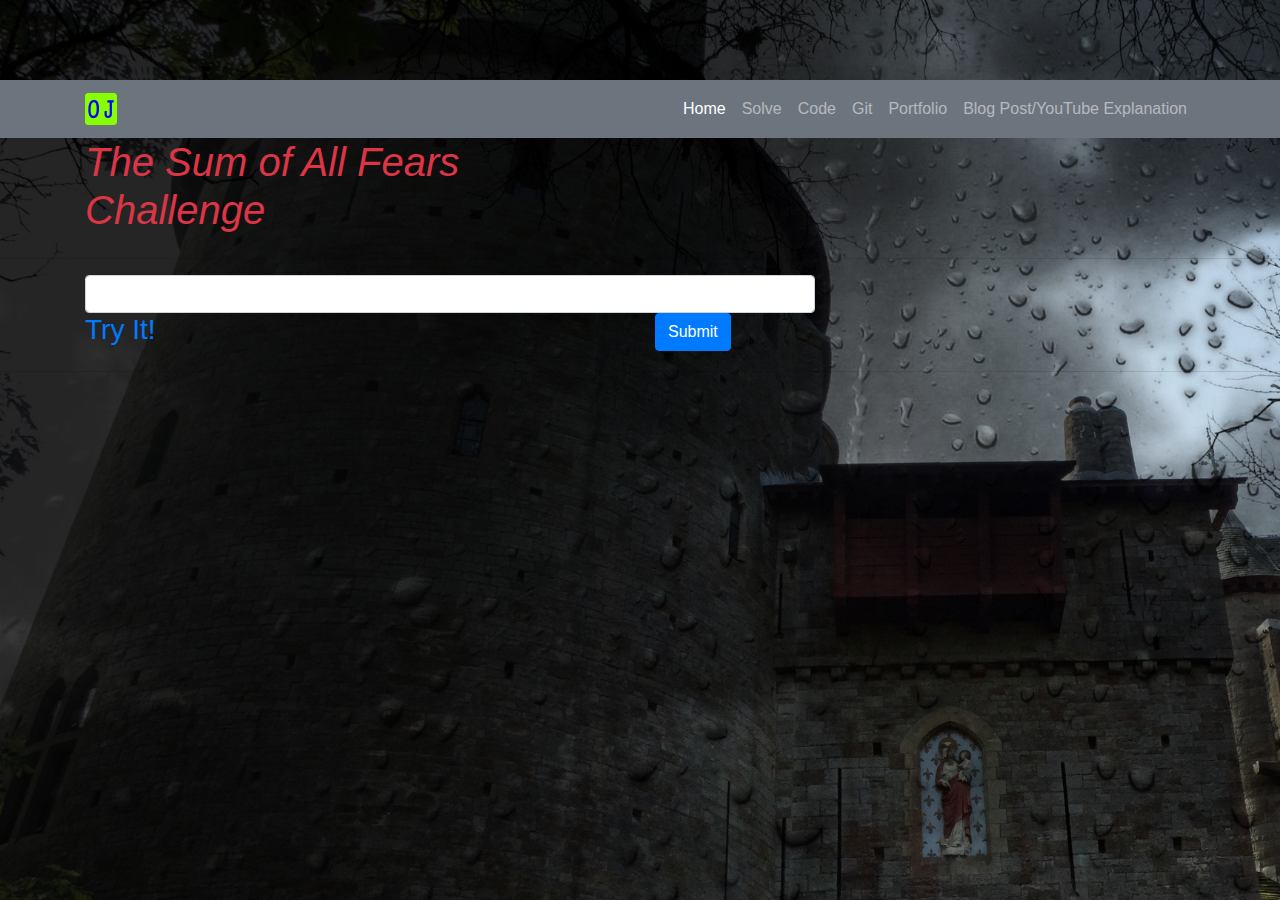
==== Index.html @ c48e1acc "Initial commit" ====
﻿<!DOCTYPE html>
<html lang="en">
<head>
    <meta charset="utf-8">
    <meta name="viewport" content="width=device-width, initial-scale=1, shrink-to-fit=no">
    <meta name="String Manipulation with JS" content="">
    <meta name="author" content="O J Olmo">
    <meta name="generator" content="Jekyll v4.1.1">
    <title>Palindrome Challenge</title>


    <!-- Bootstrap core CSS -->
    <link href="Content/bootstrap-grid.css" rel="stylesheet" />
    <link href="Content/bootstrap-grid.min.css" rel="stylesheet" />
    <link href="Content/bootstrap-reboot.min.css" rel="stylesheet" />
    <link href="Content/bootstrap.min.css" rel="stylesheet" />
    <link href="Content/starter-template.css" rel="stylesheet" />

    <!-- Custom styles for this template -->
    <link href="starter-template.css" rel="stylesheet">

</head>

<body>

    <!-- Navigation -->
    <nav class="navbar navbar-expand-lg navbar-dark bg-secondary static-top">
        <div class="container">
            <a><img class="navbar-brand" src="Images/favicon-32x32.png" /></a>
            <button class="navbar-toggler" type="button" data-toggle="collapse" data-target="#navbarResponsive" aria-controls="navbarResponsive" aria-expanded="false" aria-label="Toggle navigation">
                <span class="navbar-toggler-icon"></span>
            </button>
            <div class="collapse navbar-collapse" id="navbarResponsive">
                <ul class="navbar-nav ml-auto">
                    <li class="nav-item active">
                        <a class="nav-link" href="/Index.html" />

                        Home
                        <a href="#" Portfolio />
                    </li>
                    <li class="nav-item">
                        <a class="nav-link" href="#">Solve</a>
                    </li>
                    <li class="nav-item">
                        <a class="nav-link" href="#">Code</a>
                    </li>
                    <li class="nav-item">
                        <a class="nav-link" href="#">Git</a>
                    </li>
                    <li class="nav-item">
                        <a class="nav-link" href="#">Portfolio</a>
                    </li>
                    <li class="nav-item">
                        <a class="nav-link" href="#">Blog Post/YouTube Explanation</a>
                    </li>
                </ul>
            </div>
        </div>
    </nav>

    <section>
        <div class="container">
            <div class="row">
                <div class="col align-content-center text-danger"><em><h1>The Sum of All Fears Challenge</h1></em></div>
                <div class="col align-items-md-center"></div>
                <p class="text-dark"></p>
                <p class="text-dark"></p>
            </div>
        </div>
    </section>
    <hr />
    <section>
        <div class="container">
            <div class="row text-left">
                <div class="col-md-8"><input type="text" class="form-control" id="input"></div>
                <div class="col-md-6"><lable for="button" class="text-primary"><h3>Try It!</h3></ label></div>
                <div class="col-md-6"><button onclick="input" class="btn btn-primary" id="submit-btn">Submit</button></div>
                <br />
            </div>
        </div>
    </section>
    <hr />




    <!-- jQuery first, then Popper.js, then Bootstrap JS -->
    <script src="https://code.jquery.com/jquery-3.2.1.slim.min.js" integrity="sha384-KJ3o2DKtIkvYIK3UENzmM7KCkRr/rE9/Qpg6aAZGJwFDMVNA/GpGFF93hXpG5KkN" crossorigin="anonymous"></script>
    <script src="https://cdnjs.cloudflare.com/ajax/libs/popper.js/1.12.9/umd/popper.min.js" integrity="sha384-ApNbgh9B+Y1QKtv3Rn7W3mgPxhU9K/ScQsAP7hUibX39j7fakFPskvXusvfa0b4Q" crossorigin="anonymous"></script>
    <script src="https://maxcdn.bootstrapcdn.com/bootstrap/4.0.0/js/bootstrap.min.js" integrity="sha384-JZR6Spejh4U02d8jOt6vLEHfe/JQGiRRSQQxSfFWpi1MquVdAyjUar5+76PVCmYl" crossorigin="anonymous"></script>


</body>>


</html>
---- Content/starter-template.css ----
﻿body {
    padding-top: 5rem;
    background-image: url('../Images/sumAF-bg.png');
}

.starter-template {
    padding: 3rem 1.5rem;
    text-align: center;
}
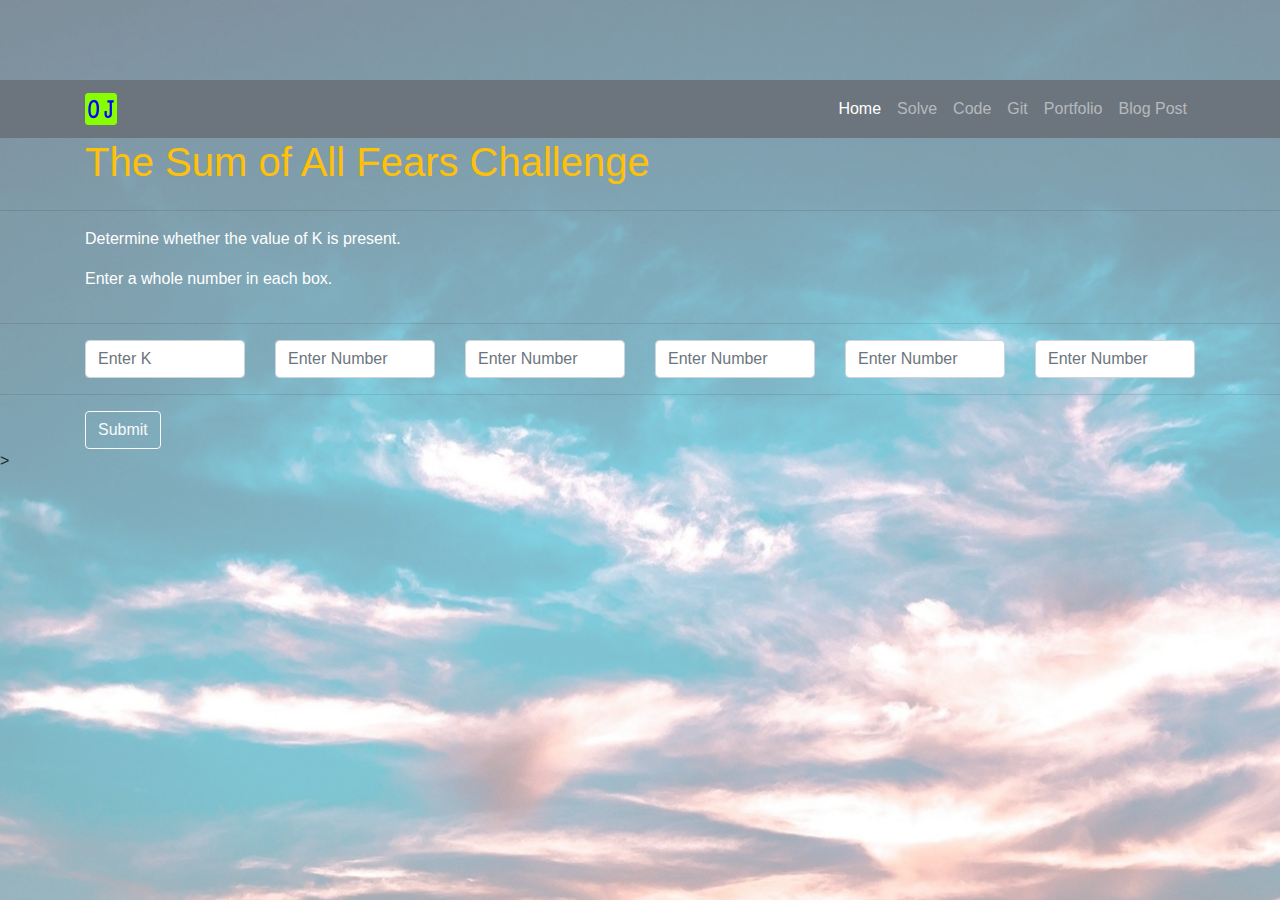
==== commit 7ae20231: "updated background image" ====
--- a/Index.html
+++ b/Index.html
@@ -51,7 +51,7 @@
                         <a class="nav-link" href="#">Portfolio</a>
                     </li>
                     <li class="nav-item">
-                        <a class="nav-link" href="#">Blog Post/YouTube Explanation</a>
+                        <a class="nav-link" href="#">Blog Post</a>
                     </li>
                 </ul>
             </div>
@@ -61,28 +61,74 @@
     <section>
         <div class="container">
             <div class="row">
-                <div class="col align-content-center text-danger"><em><h1>The Sum of All Fears Challenge</h1></em></div>
-                <div class="col align-items-md-center"></div>
-                <p class="text-dark"></p>
-                <p class="text-dark"></p>
+                <div class="col align-content-center text-warning"><h1>The Sum of All Fears Challenge</h1></div>
+             </div>
+        </div>
+    </section>
+    <hr />
+    <section>
+        <div class="container">
+            <div class="row">
+                <div class="col-8 align-items-md-center">
+                    <p class="text-white">Determine whether the value of K is present.</p>
+                </div>
+                <div class="col-8 align-items-md-center">
+                    <p class="text-white">Enter a whole number in each box.</p>
+                </div>
             </div>
         </div>
     </section>
     <hr />
     <section>
         <div class="container">
-            <div class="row text-left">
-                <div class="col-md-8"><input type="text" class="form-control" id="input"></div>
-                <div class="col-md-6"><lable for="button" class="text-primary"><h3>Try It!</h3></ label></div>
-                <div class="col-md-6"><button onclick="input" class="btn btn-primary" id="submit-btn">Submit</button></div>
-                <br />
+            <div class="row">
+                <div class="col"><input id="KValue" class="form-control" placeholder="Enter K"></div>
+                <div class="col"><input id="Input1" class="form-control" placeholder="Enter Number"></div>
+                <div class="col"><input id="Input2" class="form-control" placeholder="Enter Number"></div>
+                <div class="col"><input id="Input3" class="form-control" placeholder="Enter Number"></div>
+                <div class="col"><input id="Input4" class="form-control" placeholder="Enter Number"></div>
+                <div class="col"><input id="Input5" class="form-control" placeholder="Enter Number"></div>
             </div>
         </div>
     </section>
     <hr />
+    <section>
+        <div class="container">
+            <div class="row">
+                <div class="col"><button class="btn btn-outline-light" id="submit-btn">Submit</button></div>
+            </div>
+        </div>
+    </section>
 
 
+    <script>
+        document.getElementById("submit-btn").addEventListener("click", DoSearchK());
 
+            let K = parseInt(document.getElementById("KValue").value);
+            let Input1 = parseInt(document.getElementById("Input1").value);
+            let Input2 = parseInt(document.getElementById("Input2").value);
+            let Input3 = parseInt(document.getElementById("Input3").value);
+            let Input4 = parseInt(document.getElementById("Input4").value);
+            let Input5 = parseInt(document.getElementById("Input5").value);
+
+        function DoSearchK() {
+
+
+            document.getElementById("txtInputIn").addEventListener("keydown", function (e) {
+
+                var charater = (e.which) ? e.which : e.keyCode;
+                console.log(charater)
+
+                if (charater >= 97 && charater <= 122 ||
+                    charater >= 65 && charater <= 90 || charater == 8) {
+                    return true;
+                }
+                else {
+                    e.preventDefault();
+                    return false;
+                }
+
+    </script>
 
     <!-- jQuery first, then Popper.js, then Bootstrap JS -->
     <script src="https://code.jquery.com/jquery-3.2.1.slim.min.js" integrity="sha384-KJ3o2DKtIkvYIK3UENzmM7KCkRr/rE9/Qpg6aAZGJwFDMVNA/GpGFF93hXpG5KkN" crossorigin="anonymous"></script>
--- a/Content/starter-template.css
+++ b/Content/starter-template.css
@@ -1,6 +1,6 @@
 ﻿body {
     padding-top: 5rem;
-    background-image: url('../Images/sumAF-bg.png');
+    background-image: url('../Images/Sum Challenge-bg2.png');
 }
 
 .starter-template {
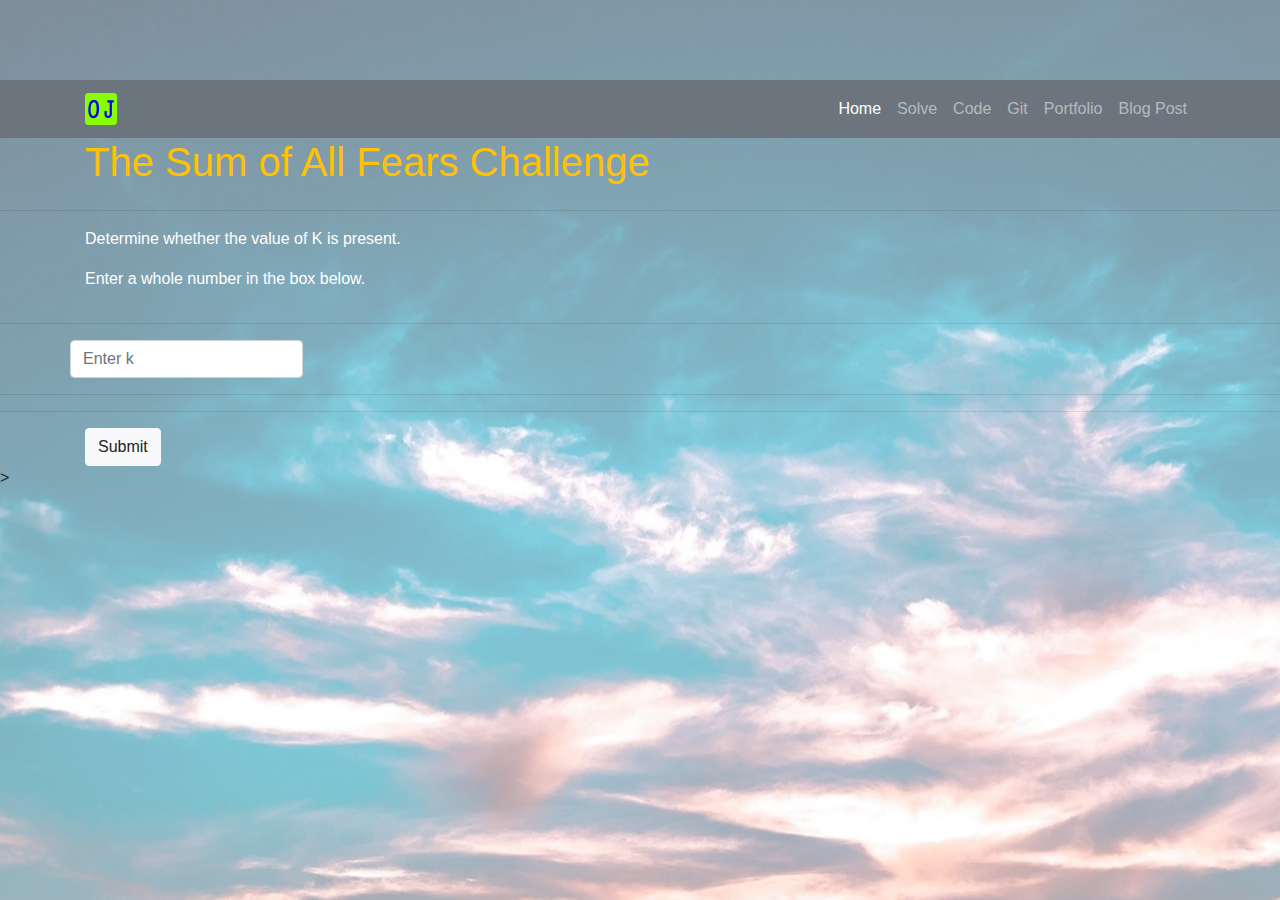
==== commit a13f82fc: "Content updates" ====
--- a/Index.html
+++ b/Index.html
@@ -3,10 +3,10 @@
 <head>
     <meta charset="utf-8">
     <meta name="viewport" content="width=device-width, initial-scale=1, shrink-to-fit=no">
-    <meta name="String Manipulation with JS" content="">
+    <meta name="Challenge" content="">
     <meta name="author" content="O J Olmo">
     <meta name="generator" content="Jekyll v4.1.1">
-    <title>Palindrome Challenge</title>
+    <title>Sume of All Fears Challenge</title>
 
 
     <!-- Bootstrap core CSS -->
@@ -17,7 +17,6 @@
     <link href="Content/starter-template.css" rel="stylesheet" />
 
     <!-- Custom styles for this template -->
-    <link href="starter-template.css" rel="stylesheet">
 
 </head>
 
@@ -39,16 +38,16 @@
                         <a href="#" Portfolio />
                     </li>
                     <li class="nav-item">
-                        <a class="nav-link" href="#">Solve</a>
+                        <a class="nav-link" href="Solve.html">Solve</a>
                     </li>
                     <li class="nav-item">
-                        <a class="nav-link" href="#">Code</a>
+                        <a class="nav-link" href="Code.txt">Code</a>
                     </li>
                     <li class="nav-item">
                         <a class="nav-link" href="#">Git</a>
                     </li>
                     <li class="nav-item">
-                        <a class="nav-link" href="#">Portfolio</a>
+                        <a class="nav-link" href="//ojolmo-fs-portfolio.netlify.app">Portfolio</a>
                     </li>
                     <li class="nav-item">
                         <a class="nav-link" href="#">Blog Post</a>
@@ -62,7 +61,7 @@
         <div class="container">
             <div class="row">
                 <div class="col align-content-center text-warning"><h1>The Sum of All Fears Challenge</h1></div>
-             </div>
+            </div>
         </div>
     </section>
     <hr />
@@ -73,7 +72,7 @@
                     <p class="text-white">Determine whether the value of K is present.</p>
                 </div>
                 <div class="col-8 align-items-md-center">
-                    <p class="text-white">Enter a whole number in each box.</p>
+                    <p class="text-white">Enter a whole number in the box below.</p>
                 </div>
             </div>
         </div>
@@ -82,58 +81,64 @@
     <section>
         <div class="container">
             <div class="row">
-                <div class="col"><input id="KValue" class="form-control" placeholder="Enter K"></div>
-                <div class="col"><input id="Input1" class="form-control" placeholder="Enter Number"></div>
-                <div class="col"><input id="Input2" class="form-control" placeholder="Enter Number"></div>
-                <div class="col"><input id="Input3" class="form-control" placeholder="Enter Number"></div>
-                <div class="col"><input id="Input4" class="form-control" placeholder="Enter Number"></div>
-                <div class="col"><input id="Input5" class="form-control" placeholder="Enter Number"></div>
+                <div class="col-3-medium"><input id="kValue" class="form-control" placeholder="Enter k"></div>
             </div>
         </div>
     </section>
     <hr />
+    <hr />
     <section>
         <div class="container">
             <div class="row">
-                <div class="col"><button class="btn btn-outline-light" id="submit-btn">Submit</button></div>
+                <div class="col"><button class="btn btn-light" id="submit-btn">Submit</button></div>
+                <div><p id="output"></p></div>
             </div>
         </div>
     </section>
 
+    <!-- jQuery first, then Popper.js, then Bootstrap JS -->
+    <script src="//code.jquery.com/jquery-3.2.1.slim.min.js" integrity="sha384-KJ3o2DKtIkvYIK3UENzmM7KCkRr/rE9/Qpg6aAZGJwFDMVNA/GpGFF93hXpG5KkN" crossorigin="anonymous"></script>
+    <script src="//cdnjs.cloudflare.com/ajax/libs/popper.js/1.12.9/umd/popper.min.js" integrity="sha384-ApNbgh9B+Y1QKtv3Rn7W3mgPxhU9K/ScQsAP7hUibX39j7fakFPskvXusvfa0b4Q" crossorigin="anonymous"></script>
+    <script src="//maxcdn.bootstrapcdn.com/bootstrap/4.0.0/js/bootstrap.min.js" integrity="sha384-JZR6Spejh4U02d8jOt6vLEHfe/JQGiRRSQQxSfFWpi1MquVdAyjUar5+76PVCmYl" crossorigin="anonymous"></script>
 
     <script>
-        document.getElementById("submit-btn").addEventListener("click", DoSearchK());
+        function SOAF() {
 
-            let K = parseInt(document.getElementById("KValue").value);
-            let Input1 = parseInt(document.getElementById("Input1").value);
-            let Input2 = parseInt(document.getElementById("Input2").value);
-            let Input3 = parseInt(document.getElementById("Input3").value);
-            let Input4 = parseInt(document.getElementById("Input4").value);
-            let Input5 = parseInt(document.getElementById("Input5").value);
+            //Step 1: Get user data.
+            let k = parseInt(document.getElementById(kValue).value);
+            let givenArray = [10, 15, 3, 7];
+            let trueOrFalseResult = false; //Boolean value, equates to true or false
 
-        function DoSearchK() {
+            //Step 2: Run Algo
 
+            for (let i = 0; i < array.lenght - 1; i++) {
+                for (let x = (i + 1); x < givenArray.length; x++) {   //Nested loop; since we added 1 to the index, we have to subtract 1 from the length
+                    if (k == givenArray[i + givenArray[x]])    //If k(17) is the same value as index i + index x, output = true
+                        trueOrFalseResult = true;
+                }
 
-            document.getElementById("txtInputIn").addEventListener("keydown", function (e) {
+            }
+        }
+        document.getElementById("output").innerHTML = `${trueOrFalseResult.toString()}`;
 
-                var charater = (e.which) ? e.which : e.keyCode;
-                console.log(charater)
+        document.getElementById("txtInputIn").addEventListener("keydown", function (e) {
 
-                if (charater >= 97 && charater <= 122 ||
-                    charater >= 65 && charater <= 90 || charater == 8) {
-                    return true;
-                }
-                else {
-                    e.preventDefault();
-                    return false;
-                }
+            var character = (e.which) ? e.which : e.keyCode;
+            console.log(character)
+
+            if (character >= 97 && character <= 122 ||
+                character >= 65 && character <= 90 || character == 8) {
+                return true;
+            }
+            else {
+                e.preventDefault();
+                return false;
+            }
+
+        });
 
     </script>
 
-    <!-- jQuery first, then Popper.js, then Bootstrap JS -->
-    <script src="https://code.jquery.com/jquery-3.2.1.slim.min.js" integrity="sha384-KJ3o2DKtIkvYIK3UENzmM7KCkRr/rE9/Qpg6aAZGJwFDMVNA/GpGFF93hXpG5KkN" crossorigin="anonymous"></script>
-    <script src="https://cdnjs.cloudflare.com/ajax/libs/popper.js/1.12.9/umd/popper.min.js" integrity="sha384-ApNbgh9B+Y1QKtv3Rn7W3mgPxhU9K/ScQsAP7hUibX39j7fakFPskvXusvfa0b4Q" crossorigin="anonymous"></script>
-    <script src="https://maxcdn.bootstrapcdn.com/bootstrap/4.0.0/js/bootstrap.min.js" integrity="sha384-JZR6Spejh4U02d8jOt6vLEHfe/JQGiRRSQQxSfFWpi1MquVdAyjUar5+76PVCmYl" crossorigin="anonymous"></script>
 
 
 </body>>
--- a/Content/starter-template.css
+++ b/Content/starter-template.css
@@ -1,6 +1,6 @@
 ﻿body {
     padding-top: 5rem;
-    background-image: url('../Images/Sum Challenge-bg2.png');
+    background-image:url('../Images/Sum Challenge-bg2.png');
 }
 
 .starter-template {
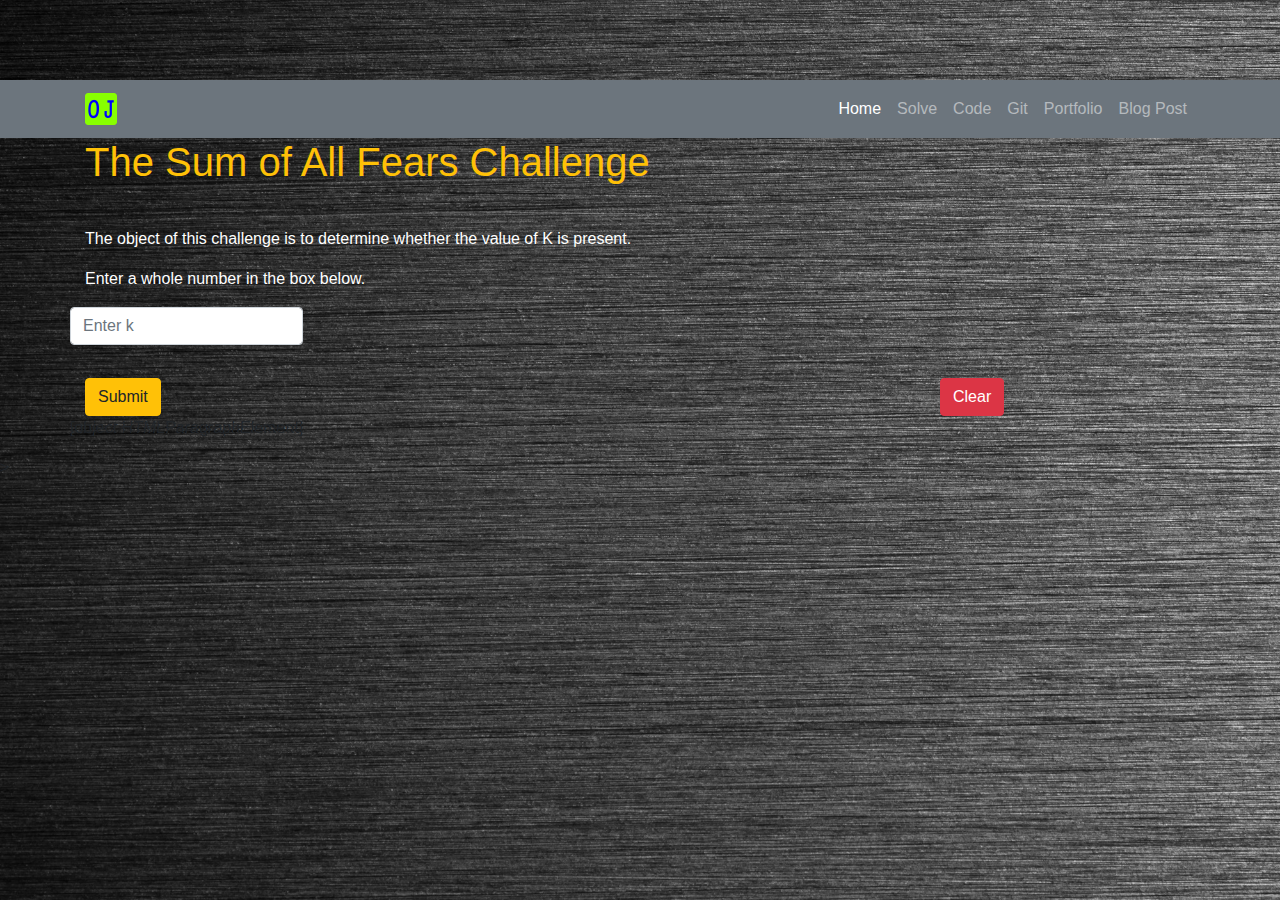
==== commit b2aecc5e: "tweaks" ====
--- a/Index.html
+++ b/Index.html
@@ -6,15 +6,15 @@
     <meta name="Challenge" content="">
     <meta name="author" content="O J Olmo">
     <meta name="generator" content="Jekyll v4.1.1">
-    <title>Sume of All Fears Challenge</title>
+    <title>Sum of All Fears Challenge</title>
 
 
     <!-- Bootstrap core CSS -->
-    <link href="Content/bootstrap-grid.css" rel="stylesheet" />
-    <link href="Content/bootstrap-grid.min.css" rel="stylesheet" />
-    <link href="Content/bootstrap-reboot.min.css" rel="stylesheet" />
-    <link href="Content/bootstrap.min.css" rel="stylesheet" />
-    <link href="Content/starter-template.css" rel="stylesheet" />
+    <link href="/Content/bootstrap-grid.css" rel="stylesheet" />
+    <link href="/Content/bootstrap-grid.min.css" rel="stylesheet" />
+    <link href="/Content/bootstrap-reboot.min.css" rel="stylesheet" />
+    <link href="/Content/bootstrap.min.css" rel="stylesheet" />
+    <link href="/Content/starter-template.css" rel="stylesheet" />
 
     <!-- Custom styles for this template -->
 
@@ -38,7 +38,7 @@
                         <a href="#" Portfolio />
                     </li>
                     <li class="nav-item">
-                        <a class="nav-link" href="Solve.html">Solve</a>
+                        <a class="nav-link" href="#">Solve</a>
                     </li>
                     <li class="nav-item">
                         <a class="nav-link" href="Code.txt">Code</a>
@@ -69,7 +69,7 @@
         <div class="container">
             <div class="row">
                 <div class="col-8 align-items-md-center">
-                    <p class="text-white">Determine whether the value of K is present.</p>
+                    <p class="text-white">The object of this challenge is to determine whether the value of K is present.</p>
                 </div>
                 <div class="col-8 align-items-md-center">
                     <p class="text-white">Enter a whole number in the box below.</p>
@@ -77,20 +77,15 @@
             </div>
         </div>
     </section>
-    <hr />
     <section>
         <div class="container">
             <div class="row">
                 <div class="col-3-medium"><input id="kValue" class="form-control" placeholder="Enter k"></div>
             </div>
-        </div>
-    </section>
-    <hr />
-    <hr />
-    <section>
-        <div class="container">
+            <hr />
             <div class="row">
-                <div class="col"><button class="btn btn-light" id="submit-btn">Submit</button></div>
+                <div class="col-9"><button class="btn btn-warning" id="submit-btn">Submit</button></div>
+                <div class="col-3"><button type="button" onclick="ClearAll()" class="btn btn-danger btn elWide" id="clear">Clear</button></div>
                 <div><p id="output"></p></div>
             </div>
         </div>
@@ -99,49 +94,39 @@
     <!-- jQuery first, then Popper.js, then Bootstrap JS -->
     <script src="//code.jquery.com/jquery-3.2.1.slim.min.js" integrity="sha384-KJ3o2DKtIkvYIK3UENzmM7KCkRr/rE9/Qpg6aAZGJwFDMVNA/GpGFF93hXpG5KkN" crossorigin="anonymous"></script>
     <script src="//cdnjs.cloudflare.com/ajax/libs/popper.js/1.12.9/umd/popper.min.js" integrity="sha384-ApNbgh9B+Y1QKtv3Rn7W3mgPxhU9K/ScQsAP7hUibX39j7fakFPskvXusvfa0b4Q" crossorigin="anonymous"></script>
-    <script src="//maxcdn.bootstrapcdn.com/bootstrap/4.0.0/js/bootstrap.min.js" integrity="sha384-JZR6Spejh4U02d8jOt6vLEHfe/JQGiRRSQQxSfFWpi1MquVdAyjUar5+76PVCmYl" crossorigin="anonymous"></script>
+    <script src="//maxcdn.bootstrapcdn.com/bootstrap/4.5.0/js/bootstrap.min.js" integrity="sha384-JZR6Spejh4U02d8jOt6vLEHfe/JQGiRRSQQxSfFWpi1MquVdAyjUar5+76PVCmYl" crossorigin="anonymous"></script>
 
     <script>
         function SOAF() {
 
             //Step 1: Get user data.
             let k = parseInt(document.getElementById(kValue).value);
-            let givenArray = [10, 15, 3, 7];
-            let trueOrFalseResult = false; //Boolean value, equates to true or false
+            let givenArray = [10, 15, 3, 7]
 
             //Step 2: Run Algo
-
-            for (let i = 0; i < array.lenght - 1; i++) {
+            for (let i = 0; i < array.lenght; i++) {
                 for (let x = (i + 1); x < givenArray.length; x++) {   //Nested loop; since we added 1 to the index, we have to subtract 1 from the length
                     if (k == givenArray[i + givenArray[x]])    //If k(17) is the same value as index i + index x, output = true
-                        trueOrFalseResult = true;
+                       return true;
                 }
 
             }
         }
-        document.getElementById("output").innerHTML = `${trueOrFalseResult.toString()}`;
 
-        document.getElementById("txtInputIn").addEventListener("keydown", function (e) {
-
-            var character = (e.which) ? e.which : e.keyCode;
-            console.log(character)
-
-            if (character >= 97 && character <= 122 ||
-                character >= 65 && character <= 90 || character == 8) {
-                return true;
-            }
-            else {
-                e.preventDefault();
-                return false;
-            }
-
-        });
+        document.getElementById("output").innerHTML = `${output}`;
 
     </script>
 
+    <script>
+        function ClearAll() {
+            document.getElementById("kValue").value = "";
+            document.getElementById("output").innerText = "";
+
+        }
+    </script>
 
 
 </body>>
-
+ 
 
 </html>--- a/Content/starter-template.css
+++ b/Content/starter-template.css
@@ -1,6 +1,6 @@
 ﻿body {
     padding-top: 5rem;
-    background-image:url('../Images/Sum Challenge-bg2.png');
+    background-image: url('../Images/brushedMetal-bg.png');
 }
 
 .starter-template {
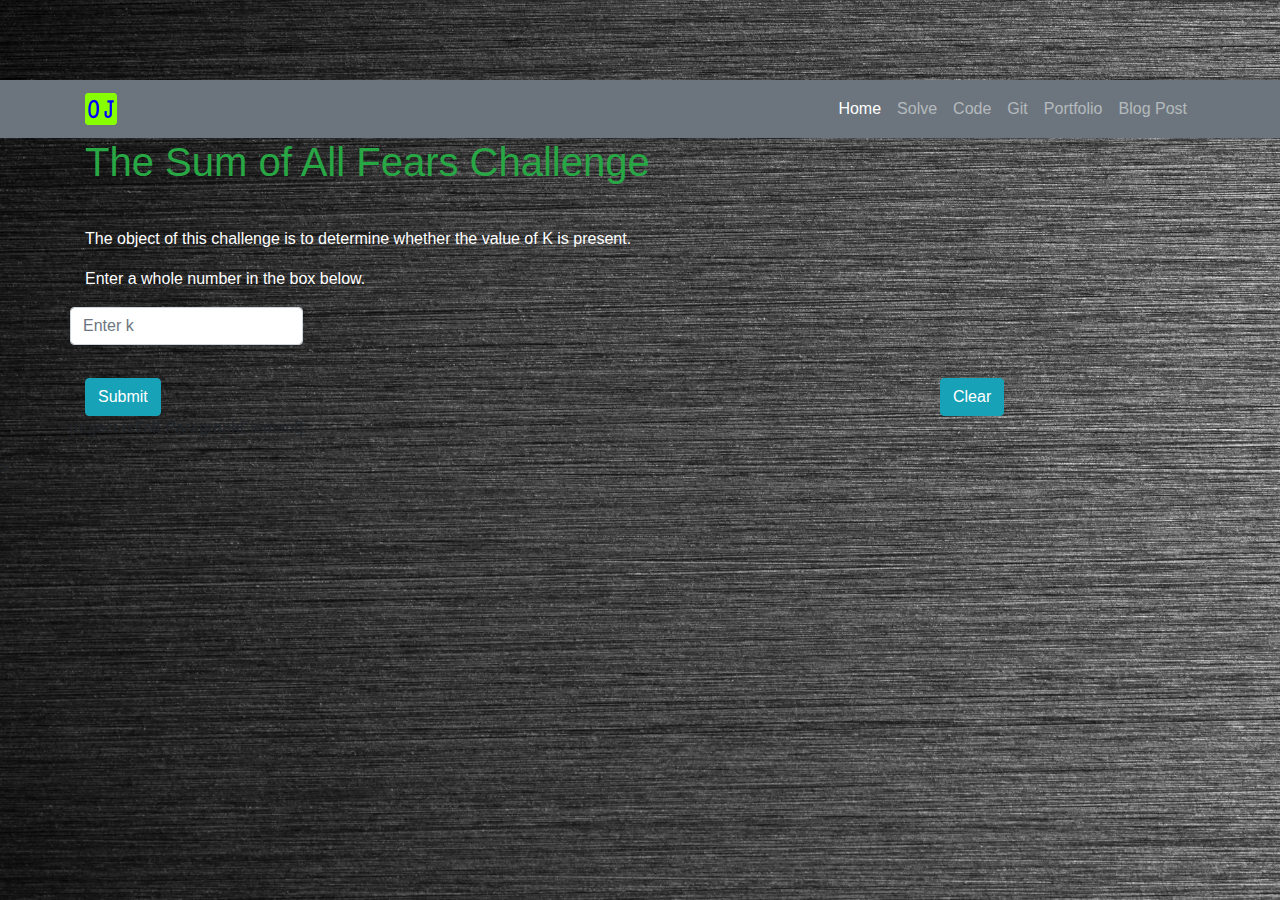
==== commit d9605e10: "Updated bg" ====
--- a/Index.html
+++ b/Index.html
@@ -60,7 +60,7 @@
     <section>
         <div class="container">
             <div class="row">
-                <div class="col align-content-center text-warning"><h1>The Sum of All Fears Challenge</h1></div>
+                <div class="col align-content-center text-success"><h1>The Sum of All Fears Challenge</h1></div>
             </div>
         </div>
     </section>
@@ -84,8 +84,8 @@
             </div>
             <hr />
             <div class="row">
-                <div class="col-9"><button class="btn btn-warning" id="submit-btn">Submit</button></div>
-                <div class="col-3"><button type="button" onclick="ClearAll()" class="btn btn-danger btn elWide" id="clear">Clear</button></div>
+                <div class="col-9"><button class="btn btn-info" id="submit-btn">Submit</button></div>
+                <div class="col-3"><button type="button" onclick="ClearAll()" class="btn btn-info btn elWide" id="clear">Clear</button></div>
                 <div><p id="output"></p></div>
             </div>
         </div>
@@ -123,6 +123,7 @@
             document.getElementById("output").innerText = "";
 
         }
+
     </script>
 
 
